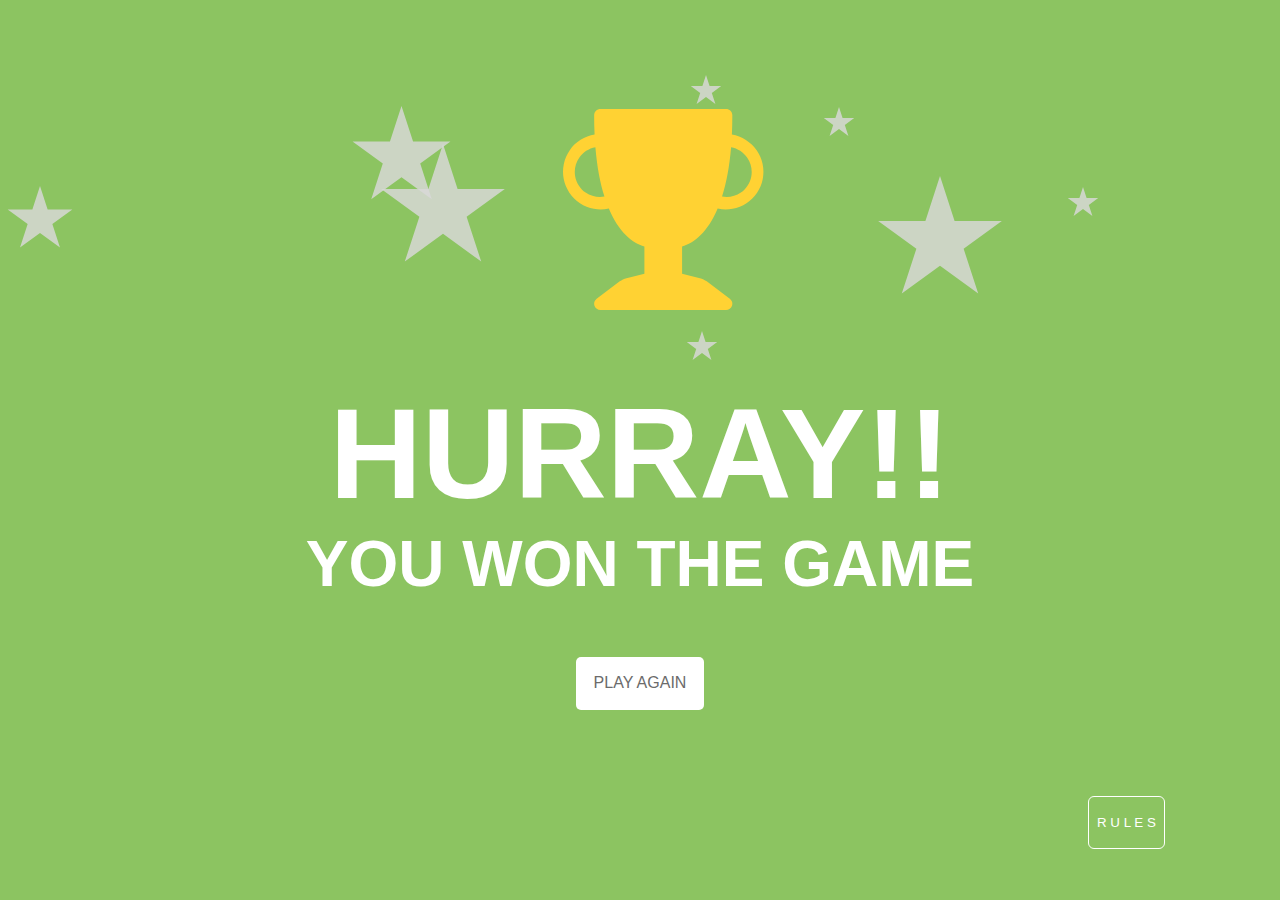
==== win.html @ a689f9f6 "Add files via upload" ====
<!DOCTYPE html>
<html lang="en">

<head>
    <meta charset="UTF-8">
    <meta name="viewport" content="width=device-width, initial-scale=1.0">
    <title>Document</title>
    <link rel="stylesheet" href="style.css">
</head>

<body>
    <div class="main1">
        <div class="image">

            <svg class="cup" width="201" height="201" viewBox="0 0 201 201" fill="none" xmlns="http://www.w3.org/2000/svg">
                <path
                    d="M31.1411 6.28125C31.1411 4.61536 31.8029 3.0177 32.9809 1.83974C34.1588 0.661773 35.7565 0 37.4224 0L163.047 0C164.713 0 166.311 0.661773 167.489 1.83974C168.667 3.0177 169.329 4.61536 169.329 6.28125C169.329 13.0399 169.178 19.4719 168.901 25.5772C173.865 26.3992 178.614 28.2068 182.868 30.8935C187.123 33.5801 190.796 37.0913 193.671 41.2202C196.547 45.349 198.566 50.0118 199.611 54.9336C200.655 59.8554 200.704 64.9366 199.754 69.8775C198.803 74.8184 196.873 79.5189 194.077 83.7019C191.281 87.8849 187.676 91.4657 183.474 94.2331C179.272 97.0005 174.558 98.8986 169.611 99.8152C164.663 100.732 159.583 100.649 154.668 99.5704C144.744 122.999 131.076 134.456 119.079 137.396V164.694L136.98 169.167C139.417 169.77 141.716 170.863 143.726 172.37L166.816 189.694C167.871 190.485 168.65 191.588 169.043 192.846C169.436 194.104 169.423 195.454 169.006 196.705C168.589 197.956 167.79 199.044 166.72 199.814C165.651 200.585 164.366 201 163.047 201H37.4224C36.104 201 34.8191 200.585 33.7497 199.814C32.6802 199.044 31.8803 197.956 31.4635 196.705C31.0466 195.454 31.0337 194.104 31.4268 192.846C31.8199 191.588 32.599 190.485 33.6536 189.694L56.7435 172.37C58.7535 170.863 61.0524 169.77 63.4896 169.167L81.3911 164.694V137.396C69.3939 134.456 55.7259 122.999 45.8016 99.5578C40.8844 100.642 35.7999 100.73 30.8483 99.8159C25.8967 98.9021 21.1784 97.0054 16.972 94.2378C12.7657 91.4701 9.15659 87.8876 6.3579 83.7018C3.5592 79.516 1.62765 74.8119 0.677325 69.8671C-0.273001 64.9224 -0.222836 59.8374 0.824858 54.9124C1.87255 49.9874 3.89653 45.3222 6.77726 41.1925C9.65799 37.0628 13.3371 33.5521 17.5972 30.868C21.8573 28.1838 26.6121 26.3806 31.5808 25.5647C31.2851 19.1411 31.1385 12.7116 31.1411 6.28125ZM32.3848 38.19C25.8295 39.3894 20.0192 43.1438 16.2321 48.6272C12.4449 54.1107 10.9911 60.8739 12.1906 67.4292C13.39 73.9845 17.1444 79.7948 22.6278 83.582C28.1113 87.3691 34.8745 88.8229 41.4298 87.6234C37.2465 74.4328 34.0431 58.1518 32.3848 38.19ZM159.052 87.6234C165.608 88.8229 172.371 87.3691 177.854 83.582C183.338 79.7948 187.092 73.9845 188.292 67.4292C189.491 60.8739 188.037 54.1107 184.25 48.6272C180.463 43.1438 174.653 39.3894 168.097 38.19C166.427 58.1644 163.223 74.4328 159.052 87.6234Z"
                    fill="#FFD233" />
            </svg>

            <svg class="bigimage" width="124" height="118" viewBox="0 0 124 118" fill="none" xmlns="http://www.w3.org/2000/svg">
                <path
                    d="M62 0L76.5934 44.9139H123.819L85.6126 72.6722L100.206 117.586L62 89.8278L23.794 117.586L38.3874 72.6722L0.181328 44.9139H47.4066L62 0Z"
                    fill="#D9D9D9" fill-opacity="0.83" />
            </svg>

            <svg class="bigimage1" width="124" height="118" viewBox="0 0 124 118" fill="none" xmlns="http://www.w3.org/2000/svg">
                <path
                    d="M62 0L76.5934 44.9139H123.819L85.6126 72.6722L100.206 117.586L62 89.8278L23.794 117.586L38.3874 72.6722L0.181328 44.9139H47.4066L62 0Z"
                    fill="#D9D9D9" fill-opacity="0.83" />
            </svg>

            <svg class="midimage"  width="99" height="94" viewBox="0 0 99 94" fill="none" xmlns="http://www.w3.org/2000/svg">
                <path
                    d="M49.5 0L61.0625 35.5856H98.4794L68.2085 57.5788L79.7709 93.1644L49.5 71.1712L19.2291 93.1644L30.7915 57.5788L0.520588 35.5856H37.9375L49.5 0Z"
                    fill="#D9D9D9" fill-opacity="0.83" />
            </svg>

            <svg class="simage" width="66" height="62" viewBox="0 0 66 62" fill="none" xmlns="http://www.w3.org/2000/svg">
                <path
                    d="M33 0L40.6335 23.4934L65.3359 23.4934L45.3512 38.0132L52.9847 61.5066L33 46.9868L13.0153 61.5066L20.6488 38.0132L0.664078 23.4934L25.3665 23.4934L33 0Z"
                    fill="#D9D9D9" fill-opacity="0.83" />
            </svg>

            <svg class="xsimage" width="32" height="29" viewBox="0 0 32 29" fill="none" xmlns="http://www.w3.org/2000/svg">
                <path
                    d="M16 0L19.5922 11.0557H31.2169L21.8123 17.8885L25.4046 28.9443L16 22.1115L6.59544 28.9443L10.1877 17.8885L0.783095 11.0557H12.4078L16 0Z"
                    fill="#D9D9D9" fill-opacity="0.83" />
            </svg>

            <svg class="xsimage1" width="32" height="29" viewBox="0 0 32 29" fill="none" xmlns="http://www.w3.org/2000/svg">
                <path
                    d="M16 0L19.5922 11.0557H31.2169L21.8123 17.8885L25.4046 28.9443L16 22.1115L6.59544 28.9443L10.1877 17.8885L0.783095 11.0557H12.4078L16 0Z"
                    fill="#D9D9D9" fill-opacity="0.83" />
            </svg>

            <svg class="xsimage2" width="32" height="29" viewBox="0 0 32 29" fill="none" xmlns="http://www.w3.org/2000/svg">
                <path
                    d="M16 0L19.5922 11.0557H31.2169L21.8123 17.8885L25.4046 28.9443L16 22.1115L6.59544 28.9443L10.1877 17.8885L0.783095 11.0557H12.4078L16 0Z"
                    fill="#D9D9D9" fill-opacity="0.83" />
            </svg>

            <svg class="xsimage3" width="32" height="29" viewBox="0 0 32 29" fill="none" xmlns="http://www.w3.org/2000/svg">
                <path
                    d="M16 0L19.5922 11.0557H31.2169L21.8123 17.8885L25.4046 28.9443L16 22.1115L6.59544 28.9443L10.1877 17.8885L0.783095 11.0557H12.4078L16 0Z"
                    fill="#D9D9D9" fill-opacity="0.83" />
            </svg>


        </div>
        <h1 class="hurray">HURRAY!!</h1>
        <h1 class="you">YOU WON THE GAME</h1>
        <button class="repeat_btn winrepeat" id="again">PLAY AGAIN</button>
        <div class="rules1">
            <button class="hide_button" id="hide_btn">X</button>


            <div class="gamerules" id="g_rules1">
                <h3>Game Rules</h3>
                <ul>
                    <li>Rock beats scissors, scissors beat paper, and paper beats rock.</li>
                    <li>Agree ahead of time whether you’ll count off “rock, paper, scissors, shoot” or just “rock,
                        paper, scissors.”</li>
                    <li>Use rock, paper, scissors to settle minor decisions or simply play to pass the time</li>
                    <li>If both players lay down the same hand, each player lays down another hand</li>
                </ul>
            </div>
            <button class="rulebtn1" id="r_btn1">R U L E S</button>
        </div>
    </div>
</body>
<script src="winscript.js"></script>

</html>
---- style.css ----
* {
    margin: 0;
    padding: 0;
    box-sizing: border-box;
    font-family: Arial, Helvetica, sans-serif;
    user-select: none;
}

.main {
    background-color: rgba(140, 196, 97, 1);
    width: 100%;
    height: 100vh;
    display: flex;
    flex-direction: column;
    justify-content: flex-start;
    align-items: center;

}

.header {
    display: flex;
    justify-content: space-between;
    align-items: center;
    border: 1px solid white;
    border-radius: 10px;
    color: rgba(255, 255, 255, 1);
    width: 55%;
    height: 15%;
    padding: 10px;
    margin-top: 5%;
}

.connect {
    position: absolute;
    width: 20%;
    height: 2%;
    top: 35%;
    border: none;
    background-color: rgba(0, 0, 0, 0.64);
    z-index: 1;
}

.r_p {
    top: 55%;
    left: 35%;
    transform: rotate(65deg);
}

.p_s {
    top: 55%;
    left: 45%;
    transform: rotate(-65deg);
}

.gamemarks {
    display: flex;
    justify-content: flex-end;
    align-items: center;
    width: 70%;
    height: 100%;
}

.marks {
    background-color: white;
    height: 100%;
    width: 15%;
    color: rgba(37, 37, 37, 1);
    display: flex;
    align-items: center;
    justify-content: center;
    flex-direction: column;
    text-align: center;
    border: none;
    border-radius: 8px;
}

.marks#user {
    margin-right: 13px;
}

.marks h5 {
    color: rgba(101, 101, 101, 1);
    font-size: 70%;
}

.play {
    margin: 2%;
    width: 100%;
    height: 80%;
    display: flex;
    flex-direction: row;
    justify-content: center;
    align-items: center;
    column-gap: 10%;
}

.selection {
    margin: 2%;
    width: 100%;
    height: 100%;
    display: flex;
    flex-direction: row;
    justify-content: center;
    align-items: center;
    display: none;
    color: white;
}

.selection_btn {
    width: 50%;
    height: 50%;
    border-radius: 50%;
}

.loose {
    width: 70%;
    height: 80%;
    display: flex;
    justify-content: center;
    align-items: center;
}

.loose_button {
    width: 50%;
    height: 50%;
    border-radius: 50%;
}


.report {
    width: 25%;
    height: 80%;
    display: flex;
    flex-direction: column;
    justify-content: center;
    align-items: center;

}

.repeat_btn {
    width: 40%;
    height: 8%;
    background-color: white;
    color: rgba(107, 107, 107, 1);
    border: none;
    cursor: pointer;
    border-radius: 5px;
    font-size: 1em;
    margin-top: 10%;
}

.innerwintag {
    font-size: 1em;
}

.wintag {
    font-size: 3em;
}

.systag {
    font-size: 1.5em;

}

#user_report {
    width: 30%;

}

.selection-dec {
    height: 80%;
    width: 70%;
    border-radius: 50%;
    background: radial-gradient(circle, #078203 30%, #078203 30%, #1c8c18 40%, #1c8c18 40%, #60c74c 60%, #60c74c 60%);
    display: flex;
    justify-content: center;
    align-items: center;
    margin: 2%
}

#win_report {
    width: 20%;
}

#system_report {
    width: 30%;
}

.click {
    height: 100%;
    width: 30%;
    /* border: 2px solid black; */
    display: flex;
    flex-wrap: wrap;
    justify-content: space-around;
    gap: 20%;
}

.btn {
    height: 35%;
    width: 35%;
    border-radius: 50%;
    z-index: 10;
}

.btn:hover {
    transform: scale(1.1);
    transition: 300ms;
    cursor: pointer;
}

#rbtn {
    border: 15px solid rgba(0, 116, 182, 1);
}

#pbtn {
    border: 15px solid rgba(255, 169, 67, 1);
}

#sbtn {
    border: 15px solid rgba(189, 0, 255, 1)
}

.background {
    border-image-source: radial-gradient(darkgreen, green);
    border-image-slice: 1;
}

.rules {
    width: 100%;
    height: 10%;
}

.gamerules {
    position: absolute;
    top: 48%;
    right: 6%;
    border: 5px solid white;
    width: 16%;
    border-radius: 10px;
    height: 40%;
    background-color: rgba(0, 68, 41, 1);
    color: white;
    visibility: hidden;
    transition: cubic-bezier(0.075, 0.82, 0.165, 1);
}

.rulebtn {
    position: relative;
    top: 30%;
    left: 90%;
    width: 6%;
    height: 45%;
    background: none;
    border: 1px solid white;
    color: white;
    cursor: pointer;
    border-radius: 5px;
}
.rulebtn2 {
    position: relative;
    top: 30%;
    left: 60%;
    width: 6%;
    height: 45%;
    background: none;
    border: 1px solid white;
    color: white;
    cursor: pointer;
    border-radius: 5px;
    display: none;
}

.hide_button {
    position: absolute;
    border-radius: 50%;
    background-color: red;
    border: 3px solid white;
    color: white;
    height: 4%;
    width: 2%;
    top: 46%;
    left: 93%;
    z-index: 10;
    cursor: pointer;
    visibility: hidden;
}

#reset_btn {
    left: 85%;
    height: 45%;
}

.gamerules h3 {
    text-align: center;
    margin: 3%;
    font-size: x-large;
}

li {
    list-style: square;
    margin: 10%;
    font-size: x-small;
}

li::marker {
    color: yellow;
}

.main1 {
    height: 100vh;
    background-color: rgba(140, 196, 97, 1);
    display: flex;
    flex-direction: column;
    justify-content: flex-start;
    align-items: center;
    color: white;
}

.image {
    width: 40%;
    height: 50%;
    margin-bottom: 3%;
    margin-top: 1%;
}

.hurray {
    font-size: 800%;
}

.you {
    font-size: 400%;
}

.cup {
    position: relative;
    left: 35%;
    top: 6em;
}

.bigimage {
    position: relative;
    left: -13em;
    top: 3em;
}

.bigimage1 {
    position: relative;
    left: 10em;
    top: 5em;
}

.midimage {
    position: relative;
    left: -2em;
    top: -7em;
}

.simage {
    position: relative;
    left: -30em;
    top: -4em;
}

.xsimage {
    position: relative;
    left: 8em;
    top: 3em;
}

.xsimage1 {
    position: relative;
    top: -13em;
    left: 6em;
}

.xsimage2 {
    position: relative;
    top: -11em;
    left: 12em;
}

.xsimage3 {
    position: relative;
    top: -6em;
    left: 25em;
}

.winrepeat {
    position: relative;
    height: 8%;
    width: 10%;
    bottom: 8%;
}

.rules1 {
    width: 100%;
    height: 18%;
}
.rulebtn1 {
    position: relative;
    top: 12%;
    left: 85%;
    height: 45%;
    width: 6%;
    background: none;
    border: 1px solid white;
    color: white;
    border-radius: 6px;
    cursor: pointer;
}
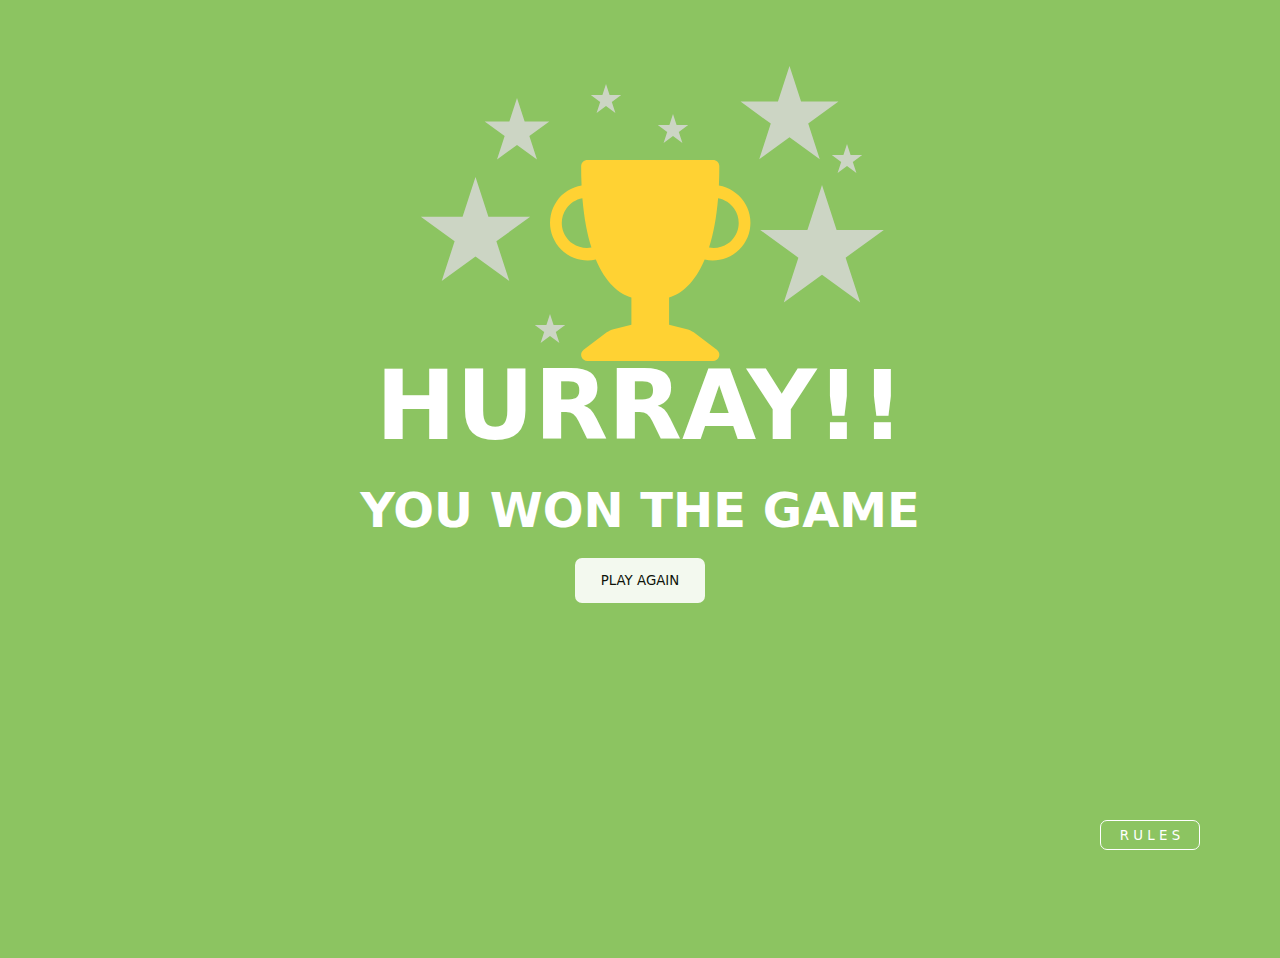
==== commit 34d01906: "Update win.html" ====
--- a/win.html
+++ b/win.html
@@ -4,91 +4,98 @@
 <head>
     <meta charset="UTF-8">
     <meta name="viewport" content="width=device-width, initial-scale=1.0">
+    <link rel="stylesheet" href="style.css">
+    <link rel="stylesheet" href="winning.css">
     <title>Document</title>
-    <link rel="stylesheet" href="style.css">
+
 </head>
 
 <body>
-    <div class="main1">
-        <div class="image">
-
-            <svg class="cup" width="201" height="201" viewBox="0 0 201 201" fill="none" xmlns="http://www.w3.org/2000/svg">
+    <div class="main" id="win-main">
+        <div class="win-trophy">
+            <svg width="201" height="201" class="cup" viewBox="0 0 201 201" fill="none"
+                xmlns="http://www.w3.org/2000/svg">
                 <path
                     d="M31.1411 6.28125C31.1411 4.61536 31.8029 3.0177 32.9809 1.83974C34.1588 0.661773 35.7565 0 37.4224 0L163.047 0C164.713 0 166.311 0.661773 167.489 1.83974C168.667 3.0177 169.329 4.61536 169.329 6.28125C169.329 13.0399 169.178 19.4719 168.901 25.5772C173.865 26.3992 178.614 28.2068 182.868 30.8935C187.123 33.5801 190.796 37.0913 193.671 41.2202C196.547 45.349 198.566 50.0118 199.611 54.9336C200.655 59.8554 200.704 64.9366 199.754 69.8775C198.803 74.8184 196.873 79.5189 194.077 83.7019C191.281 87.8849 187.676 91.4657 183.474 94.2331C179.272 97.0005 174.558 98.8986 169.611 99.8152C164.663 100.732 159.583 100.649 154.668 99.5704C144.744 122.999 131.076 134.456 119.079 137.396V164.694L136.98 169.167C139.417 169.77 141.716 170.863 143.726 172.37L166.816 189.694C167.871 190.485 168.65 191.588 169.043 192.846C169.436 194.104 169.423 195.454 169.006 196.705C168.589 197.956 167.79 199.044 166.72 199.814C165.651 200.585 164.366 201 163.047 201H37.4224C36.104 201 34.8191 200.585 33.7497 199.814C32.6802 199.044 31.8803 197.956 31.4635 196.705C31.0466 195.454 31.0337 194.104 31.4268 192.846C31.8199 191.588 32.599 190.485 33.6536 189.694L56.7435 172.37C58.7535 170.863 61.0524 169.77 63.4896 169.167L81.3911 164.694V137.396C69.3939 134.456 55.7259 122.999 45.8016 99.5578C40.8844 100.642 35.7999 100.73 30.8483 99.8159C25.8967 98.9021 21.1784 97.0054 16.972 94.2378C12.7657 91.4701 9.15659 87.8876 6.3579 83.7018C3.5592 79.516 1.62765 74.8119 0.677325 69.8671C-0.273001 64.9224 -0.222836 59.8374 0.824858 54.9124C1.87255 49.9874 3.89653 45.3222 6.77726 41.1925C9.65799 37.0628 13.3371 33.5521 17.5972 30.868C21.8573 28.1838 26.6121 26.3806 31.5808 25.5647C31.2851 19.1411 31.1385 12.7116 31.1411 6.28125ZM32.3848 38.19C25.8295 39.3894 20.0192 43.1438 16.2321 48.6272C12.4449 54.1107 10.9911 60.8739 12.1906 67.4292C13.39 73.9845 17.1444 79.7948 22.6278 83.582C28.1113 87.3691 34.8745 88.8229 41.4298 87.6234C37.2465 74.4328 34.0431 58.1518 32.3848 38.19ZM159.052 87.6234C165.608 88.8229 172.371 87.3691 177.854 83.582C183.338 79.7948 187.092 73.9845 188.292 67.4292C189.491 60.8739 188.037 54.1107 184.25 48.6272C180.463 43.1438 174.653 39.3894 168.097 38.19C166.427 58.1644 163.223 74.4328 159.052 87.6234Z"
                     fill="#FFD233" />
             </svg>
 
-            <svg class="bigimage" width="124" height="118" viewBox="0 0 124 118" fill="none" xmlns="http://www.w3.org/2000/svg">
+            <svg width="124" height="118" class="star1" viewBox="0 0 124 118" fill="none"
+                xmlns="http://www.w3.org/2000/svg">
                 <path
                     d="M62 0L76.5934 44.9139H123.819L85.6126 72.6722L100.206 117.586L62 89.8278L23.794 117.586L38.3874 72.6722L0.181328 44.9139H47.4066L62 0Z"
                     fill="#D9D9D9" fill-opacity="0.83" />
             </svg>
-
-            <svg class="bigimage1" width="124" height="118" viewBox="0 0 124 118" fill="none" xmlns="http://www.w3.org/2000/svg">
+            <svg width="111" height="105" class="star2" viewBox="0 0 111 105" fill="none"
+                xmlns="http://www.w3.org/2000/svg">
                 <path
-                    d="M62 0L76.5934 44.9139H123.819L85.6126 72.6722L100.206 117.586L62 89.8278L23.794 117.586L38.3874 72.6722L0.181328 44.9139H47.4066L62 0Z"
+                    d="M55.5 0L68.4096 39.7315H110.186L76.3881 64.287L89.2977 104.018L55.5 79.463L21.7023 104.018L34.6119 64.287L0.814251 39.7315H42.5904L55.5 0Z"
                     fill="#D9D9D9" fill-opacity="0.83" />
             </svg>
-
-            <svg class="midimage"  width="99" height="94" viewBox="0 0 99 94" fill="none" xmlns="http://www.w3.org/2000/svg">
+            <svg width="99" height="94" class="star3" viewBox="0 0 99 94" fill="none"
+                xmlns="http://www.w3.org/2000/svg">
                 <path
                     d="M49.5 0L61.0625 35.5856H98.4794L68.2085 57.5788L79.7709 93.1644L49.5 71.1712L19.2291 93.1644L30.7915 57.5788L0.520588 35.5856H37.9375L49.5 0Z"
                     fill="#D9D9D9" fill-opacity="0.83" />
             </svg>
-
-            <svg class="simage" width="66" height="62" viewBox="0 0 66 62" fill="none" xmlns="http://www.w3.org/2000/svg">
+            <svg width="66" height="62" class="star4" viewBox="0 0 66 62" fill="none"
+                xmlns="http://www.w3.org/2000/svg">
                 <path
                     d="M33 0L40.6335 23.4934L65.3359 23.4934L45.3512 38.0132L52.9847 61.5066L33 46.9868L13.0153 61.5066L20.6488 38.0132L0.664078 23.4934L25.3665 23.4934L33 0Z"
                     fill="#D9D9D9" fill-opacity="0.83" />
             </svg>
 
-            <svg class="xsimage" width="32" height="29" viewBox="0 0 32 29" fill="none" xmlns="http://www.w3.org/2000/svg">
+            <svg width="32" height="29" class="star5" viewBox="0 0 32 29" fill="none"
+                xmlns="http://www.w3.org/2000/svg">
                 <path
                     d="M16 0L19.5922 11.0557H31.2169L21.8123 17.8885L25.4046 28.9443L16 22.1115L6.59544 28.9443L10.1877 17.8885L0.783095 11.0557H12.4078L16 0Z"
                     fill="#D9D9D9" fill-opacity="0.83" />
             </svg>
 
-            <svg class="xsimage1" width="32" height="29" viewBox="0 0 32 29" fill="none" xmlns="http://www.w3.org/2000/svg">
+            <svg width="32" height="29" class="star6" viewBox="0 0 32 29" fill="none"
+                xmlns="http://www.w3.org/2000/svg">
                 <path
                     d="M16 0L19.5922 11.0557H31.2169L21.8123 17.8885L25.4046 28.9443L16 22.1115L6.59544 28.9443L10.1877 17.8885L0.783095 11.0557H12.4078L16 0Z"
                     fill="#D9D9D9" fill-opacity="0.83" />
             </svg>
 
-            <svg class="xsimage2" width="32" height="29" viewBox="0 0 32 29" fill="none" xmlns="http://www.w3.org/2000/svg">
-                <path
-                    d="M16 0L19.5922 11.0557H31.2169L21.8123 17.8885L25.4046 28.9443L16 22.1115L6.59544 28.9443L10.1877 17.8885L0.783095 11.0557H12.4078L16 0Z"
-                    fill="#D9D9D9" fill-opacity="0.83" />
-            </svg>
-
-            <svg class="xsimage3" width="32" height="29" viewBox="0 0 32 29" fill="none" xmlns="http://www.w3.org/2000/svg">
+            <svg width="32" height="29" class="star7" viewBox="0 0 32 29" fill="none"
+                xmlns="http://www.w3.org/2000/svg">
                 <path
                     d="M16 0L19.5922 11.0557H31.2169L21.8123 17.8885L25.4046 28.9443L16 22.1115L6.59544 28.9443L10.1877 17.8885L0.783095 11.0557H12.4078L16 0Z"
                     fill="#D9D9D9" fill-opacity="0.83" />
             </svg>
 
 
+            <svg width="32" height="29" class="star8" viewBox="0 0 32 29" fill="none"
+                xmlns="http://www.w3.org/2000/svg">
+                <path
+                    d="M16 0L19.5922 11.0557H31.2169L21.8123 17.8885L25.4046 28.9443L16 22.1115L6.59544 28.9443L10.1877 17.8885L0.783095 11.0557H12.4078L16 0Z"
+                    fill="#D9D9D9" fill-opacity="0.83" />
+            </svg>
+
         </div>
-        <h1 class="hurray">HURRAY!!</h1>
-        <h1 class="you">YOU WON THE GAME</h1>
-        <button class="repeat_btn winrepeat" id="again">PLAY AGAIN</button>
-        <div class="rules1">
-            <button class="hide_button" id="hide_btn">X</button>
+        <h1 class="xx-large-text">HURRAY!!</h1>
+        <h4 class="large-text">YOU WON THE GAME</h4>
+        <button onclick="window.location='./index.html';" class="play-again" id="play_again">PLAY AGAIN</button>
+    </div>
+    <div class="rules">
+        <div class="mini-section" id="mini_section">
+            <button class="close" id="close-btn">X</button>
+            <h2 class="rules-heading">Game Rules</h2>
+            <ul class="list-head">
+                <li class="list">Rock beats scissors, scissors beat paper, and paper beats rock.</li>
+                <li class="list">Agree ahead of time whether you’ll count off “rock, paper, scissors, shoot” or just
+                    “rock, paper,
+                    scissors.”</li>
+                <li class="list">Use rock, paper, scissors to settle minor decisions or simply play to pass the time
+                </li>
+                <li class="list">If both players lay down the same hand, each player lays down another hand</li>
+            </ul>
+        </div>
+        <button class="rules-button" id="rules-btn">R U L E S</button>
+    </div>
+    <script src="./winning.js"></script>
+</body>
 
-
-            <div class="gamerules" id="g_rules1">
-                <h3>Game Rules</h3>
-                <ul>
-                    <li>Rock beats scissors, scissors beat paper, and paper beats rock.</li>
-                    <li>Agree ahead of time whether you’ll count off “rock, paper, scissors, shoot” or just “rock,
-                        paper, scissors.”</li>
-                    <li>Use rock, paper, scissors to settle minor decisions or simply play to pass the time</li>
-                    <li>If both players lay down the same hand, each player lays down another hand</li>
-                </ul>
-            </div>
-            <button class="rulebtn1" id="r_btn1">R U L E S</button>
-        </div>
-    </div>
-</body>
-<script src="winscript.js"></script>
-
-</html>+</html>
--- a/style.css
+++ b/style.css
@@ -2,410 +2,401 @@
     margin: 0;
     padding: 0;
     box-sizing: border-box;
-    font-family: Arial, Helvetica, sans-serif;
+    font-family: system-ui, -apple-system, BlinkMacSystemFont, 'Segoe UI', Roboto, Oxygen, Ubuntu, Cantarell, 'Open Sans', 'Helvetica Neue', sans-serif;
     user-select: none;
 }
 
+body {
+    background-color: #8CC461;
+    overflow: hidden;
+    width: 100%;
+    height: 100%;
+}
+
 .main {
-    background-color: rgba(140, 196, 97, 1);
-    width: 100%;
-    height: 100vh;
+    display: flex;
+    justify-content: center;
+    align-items: center;
+    margin: 30px;
+}
+
+.container {
+    width: 800px;
+    height: 158px;
+    gap: 0px;
+    border-radius: 10px;
+    border: 2px 0px 0px 0px;
+    /* background: #1C3078;*/
+    border: 2px solid #FFFFFF;
+}
+
+.header {
+    display: flex;
+    justify-content: center;
+    align-items: center;
+    margin: 8px
+}
+
+.score-button {
+    width: 50%;
+    height: 128px;
+    gap: 0px;
+    display: flex;
+    justify-content: space-evenly;
+    align-items: center;
+
+}
+
+.score {
+    width: 25%;
+    height: 80%;
+    background-color: #FFFFFF;
+    text-align: center;
+    border-radius: 10px;
+    display: flex;
+    flex-direction: column;
+    justify-content: space-evenly;
+    align-items: center;
+}
+
+.score-name {
+    font-size: medium;
+}
+
+.result {
+    font-size: xx-large;
+}
+
+.word {
+    width: 103px;
+    height: 20px;
+    gap: 0px;
+    font-size: 17px;
+    font-weight: 600;
+    line-height: 19.92px;
+    letter-spacing: 0.1em;
+    text-align: left;
+    text-underline-position: from-font;
+    text-decoration-skip-ink: none;
+    color: #656565;
+}
+
+.title {
+    width: 50%;
     display: flex;
     flex-direction: column;
     justify-content: flex-start;
-    align-items: center;
-
-}
-
-.header {
-    display: flex;
-    justify-content: space-between;
-    align-items: center;
-    border: 1px solid white;
+    align-items: flex-start;
+    color: white;
+}
+
+.icon {
+    width: 80px;
+    height: 58.51px;
+    gap: 0px;
+    border-radius: 50%;
+}
+
+.img-div {
+    width: 110px;
+    height: 110px;
+    gap: 0px;
+    z-index: 1;
+    border-radius: 50%;
+    background-color: white;
+    cursor: pointer;
+}
+
+#img-div1 {
+    border: 16px solid #0074B6;
+}
+
+#img-div2 {
+    border: 16px solid #BD00FF;
+}
+
+#img-div3 {
+    border: 16px solid #FFA943;
+}
+
+.section {
+    display: flex;
+    align-items: center;
+    justify-content: flex-end;
+    flex-direction: row;
+    column-gap: 20%;
+    margin: 40px;
+}
+
+.game-section {
+    display: flex;
+    flex-wrap: wrap;
+    justify-content: center;
+    height: 100%;
+    width: 28%;
+    gap: 80px;
+    position: relative;
+}
+
+.lines {
+    width: 68%;
+    gap: 0px;
+    border: 15px 0px 0px 0px;
+    opacity: 0px;
+    border: 15px solid #000000A3;
+    position: absolute;
+}
+
+#line1 {
+    top: 10%;
+}
+
+#line2 {
+    transform: rotate(-120deg);
+    left: 4%;
+    top: 48%;
+}
+
+#line3 {
+    transform: rotate(-60.58deg);
+    top:48%;
+    left: 28%;
+}
+.rules {
+    width: 250px;
+    height: 325px;
+}
+
+.mini-section {
+    display: none;
     border-radius: 10px;
-    color: rgba(255, 255, 255, 1);
-    width: 55%;
-    height: 15%;
-    padding: 10px;
-    margin-top: 5%;
-}
-
-.connect {
-    position: absolute;
-    width: 20%;
-    height: 2%;
-    top: 35%;
-    border: none;
-    background-color: rgba(0, 0, 0, 0.64);
-    z-index: 1;
-}
-
-.r_p {
-    top: 55%;
-    left: 35%;
-    transform: rotate(65deg);
-}
-
-.p_s {
-    top: 55%;
-    left: 45%;
-    transform: rotate(-65deg);
-}
-
-.gamemarks {
-    display: flex;
-    justify-content: flex-end;
-    align-items: center;
-    width: 70%;
-    height: 100%;
-}
-
-.marks {
-    background-color: white;
-    height: 100%;
-    width: 15%;
-    color: rgba(37, 37, 37, 1);
-    display: flex;
-    align-items: center;
-    justify-content: center;
-    flex-direction: column;
+    background-color: #004429;
+    border: 7px solid #FFFFFF;
+    padding: 20px;
+}
+
+.rules-heading {
     text-align: center;
-    border: none;
-    border-radius: 8px;
-}
-
-.marks#user {
-    margin-right: 13px;
-}
-
-.marks h5 {
-    color: rgba(101, 101, 101, 1);
-    font-size: 70%;
-}
-
-.play {
-    margin: 2%;
-    width: 100%;
-    height: 80%;
-    display: flex;
-    flex-direction: row;
-    justify-content: center;
-    align-items: center;
-    column-gap: 10%;
-}
-
-.selection {
-    margin: 2%;
-    width: 100%;
-    height: 100%;
-    display: flex;
-    flex-direction: row;
-    justify-content: center;
-    align-items: center;
-    display: none;
-    color: white;
-}
-
-.selection_btn {
-    width: 50%;
-    height: 50%;
-    border-radius: 50%;
-}
-
-.loose {
-    width: 70%;
-    height: 80%;
-    display: flex;
-    justify-content: center;
-    align-items: center;
-}
-
-.loose_button {
-    width: 50%;
-    height: 50%;
-    border-radius: 50%;
-}
-
-
-.report {
-    width: 25%;
-    height: 80%;
-    display: flex;
-    flex-direction: column;
-    justify-content: center;
-    align-items: center;
-
-}
-
-.repeat_btn {
-    width: 40%;
-    height: 8%;
-    background-color: white;
-    color: rgba(107, 107, 107, 1);
-    border: none;
-    cursor: pointer;
-    border-radius: 5px;
-    font-size: 1em;
-    margin-top: 10%;
-}
-
-.innerwintag {
-    font-size: 1em;
-}
-
-.wintag {
-    font-size: 3em;
-}
-
-.systag {
-    font-size: 1.5em;
-
-}
-
-#user_report {
-    width: 30%;
-
-}
-
-.selection-dec {
-    height: 80%;
-    width: 70%;
-    border-radius: 50%;
-    background: radial-gradient(circle, #078203 30%, #078203 30%, #1c8c18 40%, #1c8c18 40%, #60c74c 60%, #60c74c 60%);
-    display: flex;
-    justify-content: center;
-    align-items: center;
-    margin: 2%
-}
-
-#win_report {
-    width: 20%;
-}
-
-#system_report {
-    width: 30%;
-}
-
-.click {
-    height: 100%;
-    width: 30%;
-    /* border: 2px solid black; */
-    display: flex;
-    flex-wrap: wrap;
-    justify-content: space-around;
-    gap: 20%;
-}
-
-.btn {
-    height: 35%;
-    width: 35%;
-    border-radius: 50%;
-    z-index: 10;
-}
-
-.btn:hover {
-    transform: scale(1.1);
-    transition: 300ms;
-    cursor: pointer;
-}
-
-#rbtn {
-    border: 15px solid rgba(0, 116, 182, 1);
-}
-
-#pbtn {
-    border: 15px solid rgba(255, 169, 67, 1);
-}
-
-#sbtn {
-    border: 15px solid rgba(189, 0, 255, 1)
-}
-
-.background {
-    border-image-source: radial-gradient(darkgreen, green);
-    border-image-slice: 1;
-}
-
-.rules {
-    width: 100%;
-    height: 10%;
-}
-
-.gamerules {
-    position: absolute;
-    top: 48%;
-    right: 6%;
-    border: 5px solid white;
-    width: 16%;
-    border-radius: 10px;
-    height: 40%;
-    background-color: rgba(0, 68, 41, 1);
-    color: white;
-    visibility: hidden;
-    transition: cubic-bezier(0.075, 0.82, 0.165, 1);
-}
-
-.rulebtn {
-    position: relative;
-    top: 30%;
-    left: 90%;
-    width: 6%;
-    height: 45%;
+    color: white;
+}
+
+.list-head {
+    list-style: square;
+}
+
+li {
+    margin: 4%;
+    font-size: small;
+    color: white;
+}
+
+li::marker {
+    color: #FFD600;
+}
+
+.rules-button,
+.next_btn {
     background: none;
     border: 1px solid white;
-    color: white;
+    height: 30px;
+    width: 100px;
+    color: white;
+    border-radius: 7px;
     cursor: pointer;
-    border-radius: 5px;
-}
-.rulebtn2 {
-    position: relative;
-    top: 30%;
-    left: 60%;
-    width: 6%;
-    height: 45%;
-    background: none;
-    border: 1px solid white;
-    color: white;
+    position: absolute;
+    bottom: 50px;
+    right: 80px;
+    z-index: 1;
+    visibility: hidden;
+}
+
+.rules-button {
+    right: 80px;
+    visibility: visible;
+}
+
+
+
+.rules-button:hover {
+    transform: scale(1.1);
+    transition: 400ms;
+}
+
+.close {
+    position: absolute;
+    top: 200px;
+    right: 18px;
+    height: 37px;
+    width: 37px;
+    border-radius: 50%;
+    background-color: red;
+    border: 4px solid white;
+    color: white;
+    font-size: x-large;
     cursor: pointer;
-    border-radius: 5px;
+}
+
+.xx-large-text {
+    color: white;
+    font-size: 6rem;
+    margin: 20px;
+}
+
+.large-text {
+    color: white;
+    font-size: 3rem;
+}
+
+.play-again {
+    background-color: white;
+    border: none;
+    border-radius: 7px;
+    opacity: 0.9;
+    width: 130px;
+    padding: 15px;
+    margin-top: 20px;
+    cursor: pointer;
+}
+
+#win-main {
+    display: flex;
+    flex-direction: column;
+    height: 100%;
+}
+
+.win-trophy {
+    height: 300px;
+    width: 200px;
+}
+
+.cup {
+    position: relative;
+    left: 10px;
+    top: 130px
+}
+
+.star1 {
+    position: relative;
+    bottom: 50px;
+    left: 220px;
+}
+
+.star2 {
+    position: relative;
+    bottom: 180px;
+    right: 120px;
+}
+
+
+.star3 {
+    position: relative;
+    bottom: 400px;
+    left: 200px;
+}
+
+
+.star4 {
+    position: relative;
+    bottom: 400px;
+    right: 160px;
+}
+
+.star5 {
+    position: relative;
+    bottom: 480px;
+    left: 50px;
+}
+
+.star6 {
+    position: relative;
+    bottom: 450px;
+    left: 80px;
+}
+
+.star7 {
+    position: relative;
+    bottom: 250px;
+    right: 80px;
+}
+
+.star8 {
+    position: relative;
+    bottom: 420px;
+    left: 180px;
+}
+
+.section-result {
+    display: flex;
+    flex-direction: column;
+    justify-content: center;
+    align-items: center;
+}
+
+#section_result {
+    position: relative;
+    bottom: 350px;
+    visibility: hidden;
+}
+
+.result-header,
+.result-main {
+    display: flex;
+    justify-content: center;
+    align-items: center;
+    gap: 80px;
+    color: white;
+}
+
+#result_header {
+    width: 40%;
+    justify-content: space-between;
+    margin-bottom: 20px;
+}
+
+.result_text {
+    display: flex;
+    flex-direction: column;
+    justify-content: center;
+    align-items: center;
+    gap: 10px;
+    margin: 20px;
+}
+
+.circle1 {
+    border: 35px solid #64d978;
+    border-radius: 50%;
+    box-shadow: 1px 1px 1px 1px #28c944;
+}
+
+.circle2 {
+    border: 40px solid #28c944;
+    border-radius: 50%;
+    box-shadow: 1px 1px 1px 1px #4da95e;
+}
+
+.circle3 {
+    border: 40px solid #16a12f;
+    border-radius: 50%;
+    box-shadow: 2px 2px 2px 2px #85c493;
+}
+
+.ideal>button {
+    width: 150px;
+    height: 150px;
+    margin-top: 50px;
+}
+
+.you_picked,
+.pc_picked {
+    transition: 2s;
+}
+
+
+
+.hidden {
     display: none;
 }
 
-.hide_button {
-    position: absolute;
-    border-radius: 50%;
-    background-color: red;
-    border: 3px solid white;
-    color: white;
-    height: 4%;
-    width: 2%;
-    top: 46%;
-    left: 93%;
-    z-index: 10;
-    cursor: pointer;
-    visibility: hidden;
-}
-
-#reset_btn {
-    left: 85%;
-    height: 45%;
-}
-
-.gamerules h3 {
-    text-align: center;
-    margin: 3%;
-    font-size: x-large;
-}
-
-li {
-    list-style: square;
-    margin: 10%;
-    font-size: x-small;
-}
-
-li::marker {
-    color: yellow;
-}
-
-.main1 {
-    height: 100vh;
-    background-color: rgba(140, 196, 97, 1);
-    display: flex;
-    flex-direction: column;
-    justify-content: flex-start;
-    align-items: center;
-    color: white;
-}
-
-.image {
-    width: 40%;
-    height: 50%;
-    margin-bottom: 3%;
-    margin-top: 1%;
-}
-
-.hurray {
-    font-size: 800%;
-}
-
-.you {
-    font-size: 400%;
-}
-
-.cup {
-    position: relative;
-    left: 35%;
-    top: 6em;
-}
-
-.bigimage {
-    position: relative;
-    left: -13em;
-    top: 3em;
-}
-
-.bigimage1 {
-    position: relative;
-    left: 10em;
-    top: 5em;
-}
-
-.midimage {
-    position: relative;
-    left: -2em;
-    top: -7em;
-}
-
-.simage {
-    position: relative;
-    left: -30em;
-    top: -4em;
-}
-
-.xsimage {
-    position: relative;
-    left: 8em;
-    top: 3em;
-}
-
-.xsimage1 {
-    position: relative;
-    top: -13em;
-    left: 6em;
-}
-
-.xsimage2 {
-    position: relative;
-    top: -11em;
-    left: 12em;
-}
-
-.xsimage3 {
-    position: relative;
-    top: -6em;
-    left: 25em;
-}
-
-.winrepeat {
-    position: relative;
-    height: 8%;
-    width: 10%;
-    bottom: 8%;
-}
-
-.rules1 {
-    width: 100%;
-    height: 18%;
-}
-.rulebtn1 {
-    position: relative;
-    top: 12%;
-    left: 85%;
-    height: 45%;
-    width: 6%;
-    background: none;
-    border: 1px solid white;
-    color: white;
-    border-radius: 6px;
-    cursor: pointer;
-}+.visible {
+    display: block;
+}
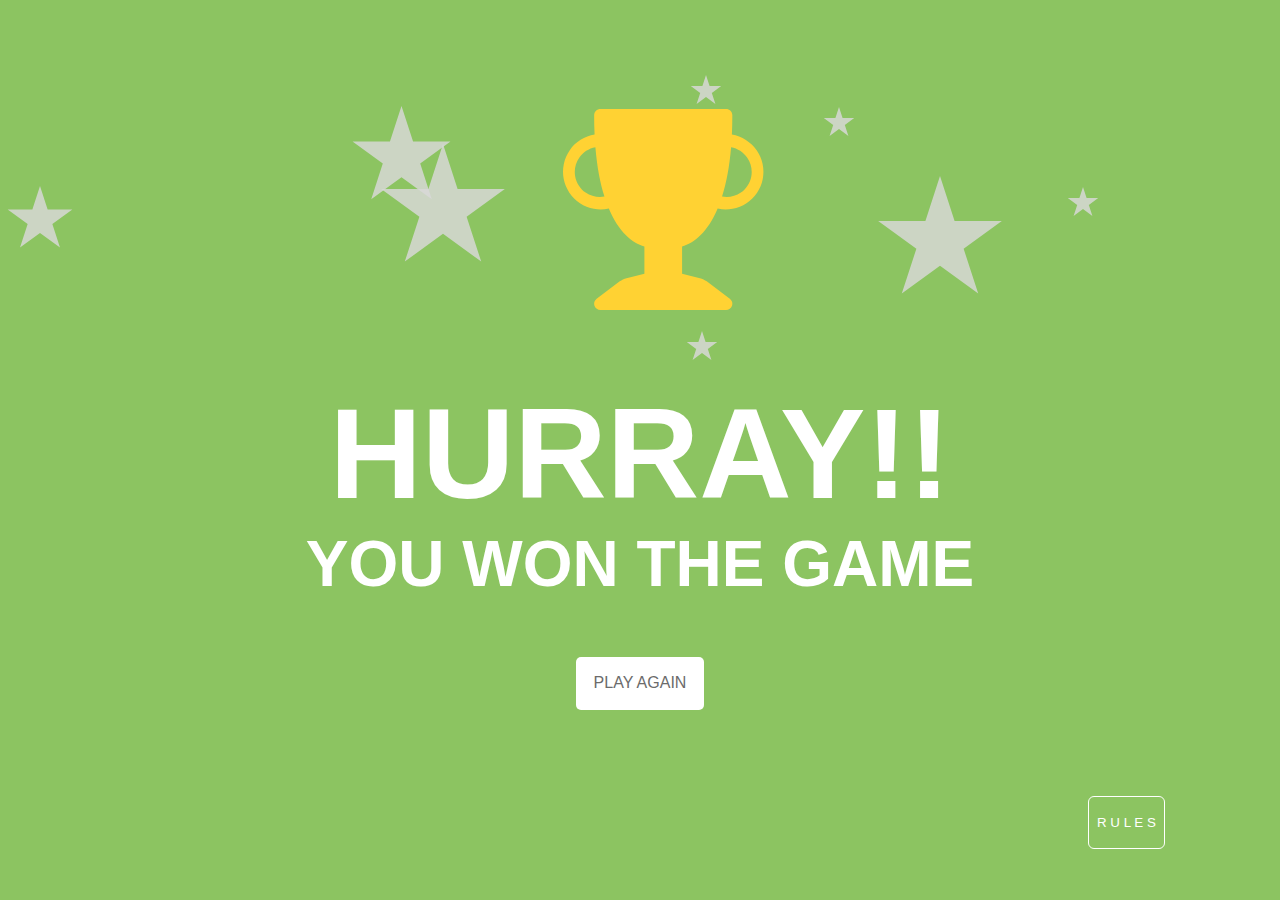
==== commit 2b8d9f71: "Add files via upload" ====
--- a/win.html
+++ b/win.html
@@ -4,98 +4,91 @@
 <head>
     <meta charset="UTF-8">
     <meta name="viewport" content="width=device-width, initial-scale=1.0">
+    <title>Document</title>
     <link rel="stylesheet" href="style.css">
-    <link rel="stylesheet" href="winning.css">
-    <title>Document</title>
-
 </head>
 
 <body>
-    <div class="main" id="win-main">
-        <div class="win-trophy">
-            <svg width="201" height="201" class="cup" viewBox="0 0 201 201" fill="none"
-                xmlns="http://www.w3.org/2000/svg">
+    <div class="main1">
+        <div class="image">
+
+            <svg class="cup" width="201" height="201" viewBox="0 0 201 201" fill="none" xmlns="http://www.w3.org/2000/svg">
                 <path
                     d="M31.1411 6.28125C31.1411 4.61536 31.8029 3.0177 32.9809 1.83974C34.1588 0.661773 35.7565 0 37.4224 0L163.047 0C164.713 0 166.311 0.661773 167.489 1.83974C168.667 3.0177 169.329 4.61536 169.329 6.28125C169.329 13.0399 169.178 19.4719 168.901 25.5772C173.865 26.3992 178.614 28.2068 182.868 30.8935C187.123 33.5801 190.796 37.0913 193.671 41.2202C196.547 45.349 198.566 50.0118 199.611 54.9336C200.655 59.8554 200.704 64.9366 199.754 69.8775C198.803 74.8184 196.873 79.5189 194.077 83.7019C191.281 87.8849 187.676 91.4657 183.474 94.2331C179.272 97.0005 174.558 98.8986 169.611 99.8152C164.663 100.732 159.583 100.649 154.668 99.5704C144.744 122.999 131.076 134.456 119.079 137.396V164.694L136.98 169.167C139.417 169.77 141.716 170.863 143.726 172.37L166.816 189.694C167.871 190.485 168.65 191.588 169.043 192.846C169.436 194.104 169.423 195.454 169.006 196.705C168.589 197.956 167.79 199.044 166.72 199.814C165.651 200.585 164.366 201 163.047 201H37.4224C36.104 201 34.8191 200.585 33.7497 199.814C32.6802 199.044 31.8803 197.956 31.4635 196.705C31.0466 195.454 31.0337 194.104 31.4268 192.846C31.8199 191.588 32.599 190.485 33.6536 189.694L56.7435 172.37C58.7535 170.863 61.0524 169.77 63.4896 169.167L81.3911 164.694V137.396C69.3939 134.456 55.7259 122.999 45.8016 99.5578C40.8844 100.642 35.7999 100.73 30.8483 99.8159C25.8967 98.9021 21.1784 97.0054 16.972 94.2378C12.7657 91.4701 9.15659 87.8876 6.3579 83.7018C3.5592 79.516 1.62765 74.8119 0.677325 69.8671C-0.273001 64.9224 -0.222836 59.8374 0.824858 54.9124C1.87255 49.9874 3.89653 45.3222 6.77726 41.1925C9.65799 37.0628 13.3371 33.5521 17.5972 30.868C21.8573 28.1838 26.6121 26.3806 31.5808 25.5647C31.2851 19.1411 31.1385 12.7116 31.1411 6.28125ZM32.3848 38.19C25.8295 39.3894 20.0192 43.1438 16.2321 48.6272C12.4449 54.1107 10.9911 60.8739 12.1906 67.4292C13.39 73.9845 17.1444 79.7948 22.6278 83.582C28.1113 87.3691 34.8745 88.8229 41.4298 87.6234C37.2465 74.4328 34.0431 58.1518 32.3848 38.19ZM159.052 87.6234C165.608 88.8229 172.371 87.3691 177.854 83.582C183.338 79.7948 187.092 73.9845 188.292 67.4292C189.491 60.8739 188.037 54.1107 184.25 48.6272C180.463 43.1438 174.653 39.3894 168.097 38.19C166.427 58.1644 163.223 74.4328 159.052 87.6234Z"
                     fill="#FFD233" />
             </svg>
 
-            <svg width="124" height="118" class="star1" viewBox="0 0 124 118" fill="none"
-                xmlns="http://www.w3.org/2000/svg">
+            <svg class="bigimage" width="124" height="118" viewBox="0 0 124 118" fill="none" xmlns="http://www.w3.org/2000/svg">
                 <path
                     d="M62 0L76.5934 44.9139H123.819L85.6126 72.6722L100.206 117.586L62 89.8278L23.794 117.586L38.3874 72.6722L0.181328 44.9139H47.4066L62 0Z"
                     fill="#D9D9D9" fill-opacity="0.83" />
             </svg>
-            <svg width="111" height="105" class="star2" viewBox="0 0 111 105" fill="none"
-                xmlns="http://www.w3.org/2000/svg">
+
+            <svg class="bigimage1" width="124" height="118" viewBox="0 0 124 118" fill="none" xmlns="http://www.w3.org/2000/svg">
                 <path
-                    d="M55.5 0L68.4096 39.7315H110.186L76.3881 64.287L89.2977 104.018L55.5 79.463L21.7023 104.018L34.6119 64.287L0.814251 39.7315H42.5904L55.5 0Z"
+                    d="M62 0L76.5934 44.9139H123.819L85.6126 72.6722L100.206 117.586L62 89.8278L23.794 117.586L38.3874 72.6722L0.181328 44.9139H47.4066L62 0Z"
                     fill="#D9D9D9" fill-opacity="0.83" />
             </svg>
-            <svg width="99" height="94" class="star3" viewBox="0 0 99 94" fill="none"
-                xmlns="http://www.w3.org/2000/svg">
+
+            <svg class="midimage"  width="99" height="94" viewBox="0 0 99 94" fill="none" xmlns="http://www.w3.org/2000/svg">
                 <path
                     d="M49.5 0L61.0625 35.5856H98.4794L68.2085 57.5788L79.7709 93.1644L49.5 71.1712L19.2291 93.1644L30.7915 57.5788L0.520588 35.5856H37.9375L49.5 0Z"
                     fill="#D9D9D9" fill-opacity="0.83" />
             </svg>
-            <svg width="66" height="62" class="star4" viewBox="0 0 66 62" fill="none"
-                xmlns="http://www.w3.org/2000/svg">
+
+            <svg class="simage" width="66" height="62" viewBox="0 0 66 62" fill="none" xmlns="http://www.w3.org/2000/svg">
                 <path
                     d="M33 0L40.6335 23.4934L65.3359 23.4934L45.3512 38.0132L52.9847 61.5066L33 46.9868L13.0153 61.5066L20.6488 38.0132L0.664078 23.4934L25.3665 23.4934L33 0Z"
                     fill="#D9D9D9" fill-opacity="0.83" />
             </svg>
 
-            <svg width="32" height="29" class="star5" viewBox="0 0 32 29" fill="none"
-                xmlns="http://www.w3.org/2000/svg">
+            <svg class="xsimage" width="32" height="29" viewBox="0 0 32 29" fill="none" xmlns="http://www.w3.org/2000/svg">
                 <path
                     d="M16 0L19.5922 11.0557H31.2169L21.8123 17.8885L25.4046 28.9443L16 22.1115L6.59544 28.9443L10.1877 17.8885L0.783095 11.0557H12.4078L16 0Z"
                     fill="#D9D9D9" fill-opacity="0.83" />
             </svg>
 
-            <svg width="32" height="29" class="star6" viewBox="0 0 32 29" fill="none"
-                xmlns="http://www.w3.org/2000/svg">
+            <svg class="xsimage1" width="32" height="29" viewBox="0 0 32 29" fill="none" xmlns="http://www.w3.org/2000/svg">
                 <path
                     d="M16 0L19.5922 11.0557H31.2169L21.8123 17.8885L25.4046 28.9443L16 22.1115L6.59544 28.9443L10.1877 17.8885L0.783095 11.0557H12.4078L16 0Z"
                     fill="#D9D9D9" fill-opacity="0.83" />
             </svg>
 
-            <svg width="32" height="29" class="star7" viewBox="0 0 32 29" fill="none"
-                xmlns="http://www.w3.org/2000/svg">
+            <svg class="xsimage2" width="32" height="29" viewBox="0 0 32 29" fill="none" xmlns="http://www.w3.org/2000/svg">
+                <path
+                    d="M16 0L19.5922 11.0557H31.2169L21.8123 17.8885L25.4046 28.9443L16 22.1115L6.59544 28.9443L10.1877 17.8885L0.783095 11.0557H12.4078L16 0Z"
+                    fill="#D9D9D9" fill-opacity="0.83" />
+            </svg>
+
+            <svg class="xsimage3" width="32" height="29" viewBox="0 0 32 29" fill="none" xmlns="http://www.w3.org/2000/svg">
                 <path
                     d="M16 0L19.5922 11.0557H31.2169L21.8123 17.8885L25.4046 28.9443L16 22.1115L6.59544 28.9443L10.1877 17.8885L0.783095 11.0557H12.4078L16 0Z"
                     fill="#D9D9D9" fill-opacity="0.83" />
             </svg>
 
 
-            <svg width="32" height="29" class="star8" viewBox="0 0 32 29" fill="none"
-                xmlns="http://www.w3.org/2000/svg">
-                <path
-                    d="M16 0L19.5922 11.0557H31.2169L21.8123 17.8885L25.4046 28.9443L16 22.1115L6.59544 28.9443L10.1877 17.8885L0.783095 11.0557H12.4078L16 0Z"
-                    fill="#D9D9D9" fill-opacity="0.83" />
-            </svg>
+        </div>
+        <h1 class="hurray">HURRAY!!</h1>
+        <h1 class="you">YOU WON THE GAME</h1>
+        <button class="repeat_btn winrepeat" id="again">PLAY AGAIN</button>
+        <div class="rules1">
+            <button class="hide_button" id="hide_btn">X</button>
 
+
+            <div class="gamerules" id="g_rules1">
+                <h3>Game Rules</h3>
+                <ul>
+                    <li>Rock beats scissors, scissors beat paper, and paper beats rock.</li>
+                    <li>Agree ahead of time whether you’ll count off “rock, paper, scissors, shoot” or just “rock,
+                        paper, scissors.”</li>
+                    <li>Use rock, paper, scissors to settle minor decisions or simply play to pass the time</li>
+                    <li>If both players lay down the same hand, each player lays down another hand</li>
+                </ul>
+            </div>
+            <button class="rulebtn1" id="r_btn1">R U L E S</button>
         </div>
-        <h1 class="xx-large-text">HURRAY!!</h1>
-        <h4 class="large-text">YOU WON THE GAME</h4>
-        <button onclick="window.location='./index.html';" class="play-again" id="play_again">PLAY AGAIN</button>
     </div>
-    <div class="rules">
-        <div class="mini-section" id="mini_section">
-            <button class="close" id="close-btn">X</button>
-            <h2 class="rules-heading">Game Rules</h2>
-            <ul class="list-head">
-                <li class="list">Rock beats scissors, scissors beat paper, and paper beats rock.</li>
-                <li class="list">Agree ahead of time whether you’ll count off “rock, paper, scissors, shoot” or just
-                    “rock, paper,
-                    scissors.”</li>
-                <li class="list">Use rock, paper, scissors to settle minor decisions or simply play to pass the time
-                </li>
-                <li class="list">If both players lay down the same hand, each player lays down another hand</li>
-            </ul>
-        </div>
-        <button class="rules-button" id="rules-btn">R U L E S</button>
-    </div>
-    <script src="./winning.js"></script>
 </body>
+<script src="winscript.js"></script>
 
-</html>
+</html>--- a/style.css
+++ b/style.css
@@ -2,401 +2,410 @@
     margin: 0;
     padding: 0;
     box-sizing: border-box;
-    font-family: system-ui, -apple-system, BlinkMacSystemFont, 'Segoe UI', Roboto, Oxygen, Ubuntu, Cantarell, 'Open Sans', 'Helvetica Neue', sans-serif;
+    font-family: Arial, Helvetica, sans-serif;
     user-select: none;
 }
 
-body {
-    background-color: #8CC461;
-    overflow: hidden;
+.main {
+    background-color: rgba(140, 196, 97, 1);
+    width: 100%;
+    height: 100vh;
+    display: flex;
+    flex-direction: column;
+    justify-content: flex-start;
+    align-items: center;
+
+}
+
+.header {
+    display: flex;
+    justify-content: space-between;
+    align-items: center;
+    border: 1px solid white;
+    border-radius: 10px;
+    color: rgba(255, 255, 255, 1);
+    width: 55%;
+    height: 15%;
+    padding: 10px;
+    margin-top: 5%;
+}
+
+.connect {
+    position: absolute;
+    width: 20%;
+    height: 2%;
+    top: 35%;
+    border: none;
+    background-color: rgba(0, 0, 0, 0.64);
+    z-index: 1;
+}
+
+.r_p {
+    top: 55%;
+    left: 35%;
+    transform: rotate(65deg);
+}
+
+.p_s {
+    top: 55%;
+    left: 45%;
+    transform: rotate(-65deg);
+}
+
+.gamemarks {
+    display: flex;
+    justify-content: flex-end;
+    align-items: center;
+    width: 70%;
+    height: 100%;
+}
+
+.marks {
+    background-color: white;
+    height: 100%;
+    width: 15%;
+    color: rgba(37, 37, 37, 1);
+    display: flex;
+    align-items: center;
+    justify-content: center;
+    flex-direction: column;
+    text-align: center;
+    border: none;
+    border-radius: 8px;
+}
+
+.marks#user {
+    margin-right: 13px;
+}
+
+.marks h5 {
+    color: rgba(101, 101, 101, 1);
+    font-size: 70%;
+}
+
+.play {
+    margin: 2%;
+    width: 100%;
+    height: 80%;
+    display: flex;
+    flex-direction: row;
+    justify-content: center;
+    align-items: center;
+    column-gap: 10%;
+}
+
+.selection {
+    margin: 2%;
     width: 100%;
     height: 100%;
-}
-
-.main {
-    display: flex;
-    justify-content: center;
-    align-items: center;
-    margin: 30px;
-}
-
-.container {
-    width: 800px;
-    height: 158px;
-    gap: 0px;
-    border-radius: 10px;
-    border: 2px 0px 0px 0px;
-    /* background: #1C3078;*/
-    border: 2px solid #FFFFFF;
-}
-
-.header {
-    display: flex;
-    justify-content: center;
-    align-items: center;
-    margin: 8px
-}
-
-.score-button {
+    display: flex;
+    flex-direction: row;
+    justify-content: center;
+    align-items: center;
+    display: none;
+    color: white;
+}
+
+.selection_btn {
     width: 50%;
-    height: 128px;
-    gap: 0px;
-    display: flex;
-    justify-content: space-evenly;
-    align-items: center;
-
-}
-
-.score {
+    height: 50%;
+    border-radius: 50%;
+}
+
+.loose {
+    width: 70%;
+    height: 80%;
+    display: flex;
+    justify-content: center;
+    align-items: center;
+}
+
+.loose_button {
+    width: 50%;
+    height: 50%;
+    border-radius: 50%;
+}
+
+
+.report {
     width: 25%;
     height: 80%;
-    background-color: #FFFFFF;
+    display: flex;
+    flex-direction: column;
+    justify-content: center;
+    align-items: center;
+
+}
+
+.repeat_btn {
+    width: 40%;
+    height: 8%;
+    background-color: white;
+    color: rgba(107, 107, 107, 1);
+    border: none;
+    cursor: pointer;
+    border-radius: 5px;
+    font-size: 1em;
+    margin-top: 10%;
+}
+
+.innerwintag {
+    font-size: 1em;
+}
+
+.wintag {
+    font-size: 3em;
+}
+
+.systag {
+    font-size: 1.5em;
+
+}
+
+#user_report {
+    width: 30%;
+
+}
+
+.selection-dec {
+    height: 80%;
+    width: 70%;
+    border-radius: 50%;
+    background: radial-gradient(circle, #078203 30%, #078203 30%, #1c8c18 40%, #1c8c18 40%, #60c74c 60%, #60c74c 60%);
+    display: flex;
+    justify-content: center;
+    align-items: center;
+    margin: 2%
+}
+
+#win_report {
+    width: 20%;
+}
+
+#system_report {
+    width: 30%;
+}
+
+.click {
+    height: 100%;
+    width: 30%;
+    /* border: 2px solid black; */
+    display: flex;
+    flex-wrap: wrap;
+    justify-content: space-around;
+    gap: 20%;
+}
+
+.btn {
+    height: 35%;
+    width: 35%;
+    border-radius: 50%;
+    z-index: 10;
+}
+
+.btn:hover {
+    transform: scale(1.1);
+    transition: 300ms;
+    cursor: pointer;
+}
+
+#rbtn {
+    border: 15px solid rgba(0, 116, 182, 1);
+}
+
+#pbtn {
+    border: 15px solid rgba(255, 169, 67, 1);
+}
+
+#sbtn {
+    border: 15px solid rgba(189, 0, 255, 1)
+}
+
+.background {
+    border-image-source: radial-gradient(darkgreen, green);
+    border-image-slice: 1;
+}
+
+.rules {
+    width: 100%;
+    height: 10%;
+}
+
+.gamerules {
+    position: absolute;
+    top: 48%;
+    right: 6%;
+    border: 5px solid white;
+    width: 16%;
+    border-radius: 10px;
+    height: 40%;
+    background-color: rgba(0, 68, 41, 1);
+    color: white;
+    visibility: hidden;
+    transition: cubic-bezier(0.075, 0.82, 0.165, 1);
+}
+
+.rulebtn {
+    position: relative;
+    top: 30%;
+    left: 90%;
+    width: 6%;
+    height: 45%;
+    background: none;
+    border: 1px solid white;
+    color: white;
+    cursor: pointer;
+    border-radius: 5px;
+}
+.rulebtn2 {
+    position: relative;
+    top: 30%;
+    left: 60%;
+    width: 6%;
+    height: 45%;
+    background: none;
+    border: 1px solid white;
+    color: white;
+    cursor: pointer;
+    border-radius: 5px;
+    display: none;
+}
+
+.hide_button {
+    position: absolute;
+    border-radius: 50%;
+    background-color: red;
+    border: 3px solid white;
+    color: white;
+    height: 4%;
+    width: 2%;
+    top: 46%;
+    left: 93%;
+    z-index: 10;
+    cursor: pointer;
+    visibility: hidden;
+}
+
+#reset_btn {
+    left: 85%;
+    height: 45%;
+}
+
+.gamerules h3 {
     text-align: center;
-    border-radius: 10px;
-    display: flex;
-    flex-direction: column;
-    justify-content: space-evenly;
-    align-items: center;
-}
-
-.score-name {
-    font-size: medium;
-}
-
-.result {
-    font-size: xx-large;
-}
-
-.word {
-    width: 103px;
-    height: 20px;
-    gap: 0px;
-    font-size: 17px;
-    font-weight: 600;
-    line-height: 19.92px;
-    letter-spacing: 0.1em;
-    text-align: left;
-    text-underline-position: from-font;
-    text-decoration-skip-ink: none;
-    color: #656565;
-}
-
-.title {
-    width: 50%;
+    margin: 3%;
+    font-size: x-large;
+}
+
+li {
+    list-style: square;
+    margin: 10%;
+    font-size: x-small;
+}
+
+li::marker {
+    color: yellow;
+}
+
+.main1 {
+    height: 100vh;
+    background-color: rgba(140, 196, 97, 1);
     display: flex;
     flex-direction: column;
     justify-content: flex-start;
-    align-items: flex-start;
-    color: white;
-}
-
-.icon {
-    width: 80px;
-    height: 58.51px;
-    gap: 0px;
-    border-radius: 50%;
-}
-
-.img-div {
-    width: 110px;
-    height: 110px;
-    gap: 0px;
-    z-index: 1;
-    border-radius: 50%;
-    background-color: white;
-    cursor: pointer;
-}
-
-#img-div1 {
-    border: 16px solid #0074B6;
-}
-
-#img-div2 {
-    border: 16px solid #BD00FF;
-}
-
-#img-div3 {
-    border: 16px solid #FFA943;
-}
-
-.section {
-    display: flex;
-    align-items: center;
-    justify-content: flex-end;
-    flex-direction: row;
-    column-gap: 20%;
-    margin: 40px;
-}
-
-.game-section {
-    display: flex;
-    flex-wrap: wrap;
-    justify-content: center;
-    height: 100%;
-    width: 28%;
-    gap: 80px;
-    position: relative;
-}
-
-.lines {
-    width: 68%;
-    gap: 0px;
-    border: 15px 0px 0px 0px;
-    opacity: 0px;
-    border: 15px solid #000000A3;
-    position: absolute;
-}
-
-#line1 {
-    top: 10%;
-}
-
-#line2 {
-    transform: rotate(-120deg);
-    left: 4%;
-    top: 48%;
-}
-
-#line3 {
-    transform: rotate(-60.58deg);
-    top:48%;
-    left: 28%;
-}
-.rules {
-    width: 250px;
-    height: 325px;
-}
-
-.mini-section {
-    display: none;
-    border-radius: 10px;
-    background-color: #004429;
-    border: 7px solid #FFFFFF;
-    padding: 20px;
-}
-
-.rules-heading {
-    text-align: center;
-    color: white;
-}
-
-.list-head {
-    list-style: square;
-}
-
-li {
-    margin: 4%;
-    font-size: small;
-    color: white;
-}
-
-li::marker {
-    color: #FFD600;
-}
-
-.rules-button,
-.next_btn {
+    align-items: center;
+    color: white;
+}
+
+.image {
+    width: 40%;
+    height: 50%;
+    margin-bottom: 3%;
+    margin-top: 1%;
+}
+
+.hurray {
+    font-size: 800%;
+}
+
+.you {
+    font-size: 400%;
+}
+
+.cup {
+    position: relative;
+    left: 35%;
+    top: 6em;
+}
+
+.bigimage {
+    position: relative;
+    left: -13em;
+    top: 3em;
+}
+
+.bigimage1 {
+    position: relative;
+    left: 10em;
+    top: 5em;
+}
+
+.midimage {
+    position: relative;
+    left: -2em;
+    top: -7em;
+}
+
+.simage {
+    position: relative;
+    left: -30em;
+    top: -4em;
+}
+
+.xsimage {
+    position: relative;
+    left: 8em;
+    top: 3em;
+}
+
+.xsimage1 {
+    position: relative;
+    top: -13em;
+    left: 6em;
+}
+
+.xsimage2 {
+    position: relative;
+    top: -11em;
+    left: 12em;
+}
+
+.xsimage3 {
+    position: relative;
+    top: -6em;
+    left: 25em;
+}
+
+.winrepeat {
+    position: relative;
+    height: 8%;
+    width: 10%;
+    bottom: 8%;
+}
+
+.rules1 {
+    width: 100%;
+    height: 18%;
+}
+.rulebtn1 {
+    position: relative;
+    top: 12%;
+    left: 85%;
+    height: 45%;
+    width: 6%;
     background: none;
     border: 1px solid white;
-    height: 30px;
-    width: 100px;
-    color: white;
-    border-radius: 7px;
-    cursor: pointer;
-    position: absolute;
-    bottom: 50px;
-    right: 80px;
-    z-index: 1;
-    visibility: hidden;
-}
-
-.rules-button {
-    right: 80px;
-    visibility: visible;
-}
-
-
-
-.rules-button:hover {
-    transform: scale(1.1);
-    transition: 400ms;
-}
-
-.close {
-    position: absolute;
-    top: 200px;
-    right: 18px;
-    height: 37px;
-    width: 37px;
-    border-radius: 50%;
-    background-color: red;
-    border: 4px solid white;
-    color: white;
-    font-size: x-large;
-    cursor: pointer;
-}
-
-.xx-large-text {
-    color: white;
-    font-size: 6rem;
-    margin: 20px;
-}
-
-.large-text {
-    color: white;
-    font-size: 3rem;
-}
-
-.play-again {
-    background-color: white;
-    border: none;
-    border-radius: 7px;
-    opacity: 0.9;
-    width: 130px;
-    padding: 15px;
-    margin-top: 20px;
-    cursor: pointer;
-}
-
-#win-main {
-    display: flex;
-    flex-direction: column;
-    height: 100%;
-}
-
-.win-trophy {
-    height: 300px;
-    width: 200px;
-}
-
-.cup {
-    position: relative;
-    left: 10px;
-    top: 130px
-}
-
-.star1 {
-    position: relative;
-    bottom: 50px;
-    left: 220px;
-}
-
-.star2 {
-    position: relative;
-    bottom: 180px;
-    right: 120px;
-}
-
-
-.star3 {
-    position: relative;
-    bottom: 400px;
-    left: 200px;
-}
-
-
-.star4 {
-    position: relative;
-    bottom: 400px;
-    right: 160px;
-}
-
-.star5 {
-    position: relative;
-    bottom: 480px;
-    left: 50px;
-}
-
-.star6 {
-    position: relative;
-    bottom: 450px;
-    left: 80px;
-}
-
-.star7 {
-    position: relative;
-    bottom: 250px;
-    right: 80px;
-}
-
-.star8 {
-    position: relative;
-    bottom: 420px;
-    left: 180px;
-}
-
-.section-result {
-    display: flex;
-    flex-direction: column;
-    justify-content: center;
-    align-items: center;
-}
-
-#section_result {
-    position: relative;
-    bottom: 350px;
-    visibility: hidden;
-}
-
-.result-header,
-.result-main {
-    display: flex;
-    justify-content: center;
-    align-items: center;
-    gap: 80px;
-    color: white;
-}
-
-#result_header {
-    width: 40%;
-    justify-content: space-between;
-    margin-bottom: 20px;
-}
-
-.result_text {
-    display: flex;
-    flex-direction: column;
-    justify-content: center;
-    align-items: center;
-    gap: 10px;
-    margin: 20px;
-}
-
-.circle1 {
-    border: 35px solid #64d978;
-    border-radius: 50%;
-    box-shadow: 1px 1px 1px 1px #28c944;
-}
-
-.circle2 {
-    border: 40px solid #28c944;
-    border-radius: 50%;
-    box-shadow: 1px 1px 1px 1px #4da95e;
-}
-
-.circle3 {
-    border: 40px solid #16a12f;
-    border-radius: 50%;
-    box-shadow: 2px 2px 2px 2px #85c493;
-}
-
-.ideal>button {
-    width: 150px;
-    height: 150px;
-    margin-top: 50px;
-}
-
-.you_picked,
-.pc_picked {
-    transition: 2s;
-}
-
-
-
-.hidden {
-    display: none;
-}
-
-.visible {
-    display: block;
-}
+    color: white;
+    border-radius: 6px;
+    cursor: pointer;
+}